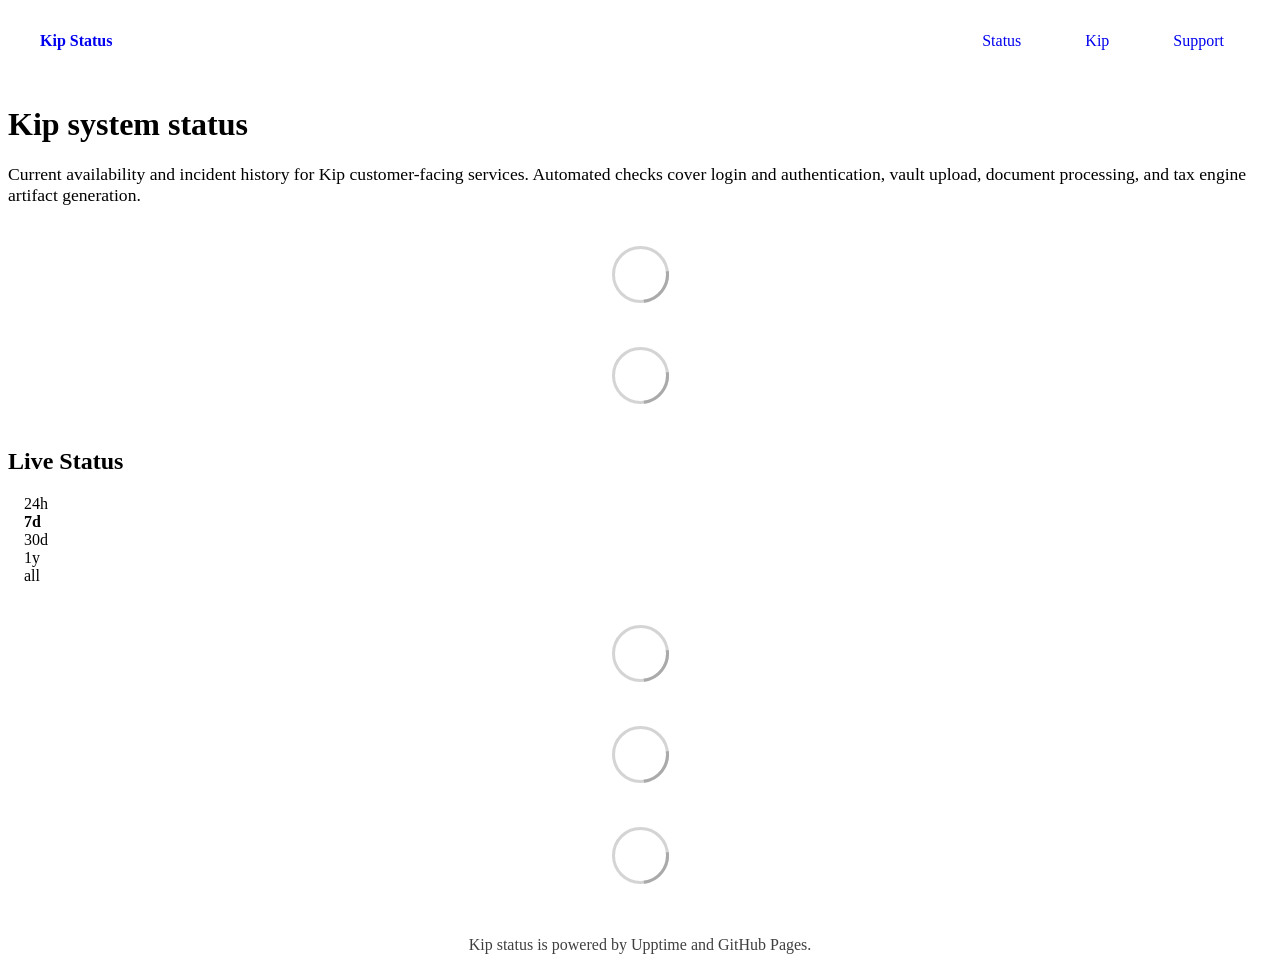
==== index.html @ 53532acd "deploy: 322f2129e751b48e7f4e16af13c0d272f71fa4bc" ====
<!DOCTYPE html> <html lang=en> <head> <meta charset=utf-8> <meta content="width=device-width,initial-scale=1" name=viewport> <meta content=#333333 name=theme-color> <base href=/ > <link href=manifest.json rel=manifest crossorigin=use-credentials> <script>__SAPPER__={baseUrl:"",preloaded:[void 0,{}]};if('serviceWorker' in navigator)navigator.serviceWorker.register('/service-worker.js');(function(){try{eval("async function x(){}");var main="/client/client.ce9092e4.js"}catch(e){main="/client/legacy/client.a27505cd.js"};var s=document.createElement("script");try{new Function("if(0)import('')")();s.src=main;s.type="module";s.crossOrigin="use-credentials";}catch(e){s.src="/client/shimport@2.0.5.js";s.setAttribute("data-main",main);}document.head.appendChild(s);}());</script> <link href=client/client-31a52aa5.css rel=stylesheet><link href=client/createOctokit-a85f76c7.css rel=stylesheet><link href=client/index-b0b6455a.css rel=stylesheet> <title>Kip Status</title><link href=https://status.kip-ai.com/themes/light.css rel=stylesheet><link href=https://status.kip-ai.com/global.css rel=stylesheet><link href=https://raw.githubusercontent.com/upptime/upptime/master/assets/upptime-icon.svg rel=icon type=image/svg><link href=/logo-192.png rel=icon type=image/png> <link href=/client/client.ce9092e4.js rel=modulepreload as=script crossorigin=use-credentials><link href=/client/client-31a52aa5.css rel=preload as=style><link href=/client/index.794ca5f7.js rel=modulepreload as=script crossorigin=use-credentials><link href=/client/createOctokit.aec1bbc6.js rel=modulepreload as=script crossorigin=use-credentials><link href=/client/inject_styles.803b7e80.js rel=modulepreload as=script crossorigin=use-credentials><link href=/client/createOctokit-a85f76c7.css rel=preload as=style><link href=/client/index-b0b6455a.css rel=preload as=style></head> <body> <div id=sapper> <nav class=svelte-a08hsz><div class="svelte-a08hsz container"><div><a class="svelte-a08hsz logo" href=https://status.kip-ai.com><img alt="" class=svelte-a08hsz src=https://app.kip-ai.com/favicon.svg> <div>Kip Status</div></a></div> <ul class=svelte-a08hsz><li><a class=svelte-a08hsz href=/ target=_self aria-current=page>Status</a> <li><a class=svelte-a08hsz href=https://app.kip-ai.com target=_self>Kip</a> <li><a class=svelte-a08hsz href=mailto:support@kip-ai.com target=_self>Support</a> </li> </ul></div> </nav> <main class=container> <header class=svelte-ngkazm><h1>Kip system status</h1> <p class="svelte-ngkazm lead">Current availability and incident history for Kip customer-facing services. Automated checks cover login and authentication, vault upload, document processing, and tax engine artifact generation.</header> <section class=svelte-8lnl4f><div class="svelte-68jxue loading"><svg class=svelte-68jxue height=38 stroke=#aaa width=38 xmlns=http://www.w3.org/2000/svg><g fill=none fill-rule=evenodd><g stroke-width=2 transform="translate(1 1)"><circle cx=18 cy=18 r=18 stroke-opacity=.5></circle><path d="M36 18c0-9.94-8.06-18-18-18"><animateTransform attributeName=transform dur=1s from="0 18 18" repeatCount=indefinite to="360 18 18" type=rotate></animateTransform></path></g></g></svg></div> </section> <section class=svelte-8lnl4f><div class="svelte-68jxue loading"><svg class=svelte-68jxue height=38 stroke=#aaa width=38 xmlns=http://www.w3.org/2000/svg><g fill=none fill-rule=evenodd><g stroke-width=2 transform="translate(1 1)"><circle cx=18 cy=18 r=18 stroke-opacity=.5></circle><path d="M36 18c0-9.94-8.06-18-18-18"><animateTransform attributeName=transform dur=1s from="0 18 18" repeatCount=indefinite to="360 18 18" type=rotate></animateTransform></path></g></g></svg></div> </section> <div class="svelte-fqsq6s f changed"><h2>Live Status</h2> <form class="svelte-fqsq6s f r"><div><input class=svelte-fqsq6s id=data_day name=d type=radio value=day><label class=svelte-fqsq6s for=data_day>24h</label></div> <div><input class=svelte-fqsq6s id=data_week name=d type=radio value=week checked><label class=svelte-fqsq6s for=data_week>7d</label></div> <div><input class=svelte-fqsq6s id=data_month name=d type=radio value=month><label class=svelte-fqsq6s for=data_month>30d</label></div> <div><input class=svelte-fqsq6s id=data_year name=d type=radio value=year><label class=svelte-fqsq6s for=data_year>1y</label></div> <div><input class=svelte-fqsq6s id=data_all name=d type=radio value=all><label class=svelte-fqsq6s for=data_all>all</label></div></form></div> <section class="svelte-fqsq6s live-status"><div class="svelte-68jxue loading"><svg class=svelte-68jxue height=38 stroke=#aaa width=38 xmlns=http://www.w3.org/2000/svg><g fill=none fill-rule=evenodd><g stroke-width=2 transform="translate(1 1)"><circle cx=18 cy=18 r=18 stroke-opacity=.5></circle><path d="M36 18c0-9.94-8.06-18-18-18"><animateTransform attributeName=transform dur=1s from="0 18 18" repeatCount=indefinite to="360 18 18" type=rotate></animateTransform></path></g></g></svg></div> </section> <section><div class="svelte-68jxue loading"><svg class=svelte-68jxue height=38 stroke=#aaa width=38 xmlns=http://www.w3.org/2000/svg><g fill=none fill-rule=evenodd><g stroke-width=2 transform="translate(1 1)"><circle cx=18 cy=18 r=18 stroke-opacity=.5></circle><path d="M36 18c0-9.94-8.06-18-18-18"><animateTransform attributeName=transform dur=1s from="0 18 18" repeatCount=indefinite to="360 18 18" type=rotate></animateTransform></path></g></g></svg></div> </section> <section><div class="svelte-68jxue loading"><svg class=svelte-68jxue height=38 stroke=#aaa width=38 xmlns=http://www.w3.org/2000/svg><g fill=none fill-rule=evenodd><g stroke-width=2 transform="translate(1 1)"><circle cx=18 cy=18 r=18 stroke-opacity=.5></circle><path d="M36 18c0-9.94-8.06-18-18-18"><animateTransform attributeName=transform dur=1s from="0 18 18" repeatCount=indefinite to="360 18 18" type=rotate></animateTransform></path></g></g></svg></div></section></main> <footer class=svelte-jbr799><p>Kip status is powered by Upptime and GitHub Pages.</p> </footer></div> <script> try {
        if (typeof window !== "undefined" && window.navigator && navigator.serviceWorker) {
          navigator.serviceWorker.getRegistrations().then(function (registrations) {
            for (let registration of registrations) {
              registration.unregister();
            }
          });
        }
        if (typeof window !== "undefined" && "caches" in window) {
          caches.keys().then(function (keyList) {
            return Promise.all(
              keyList.map(function (key) {
                return caches.delete(key);
              })
            );
          });
        }
      } catch (error) {} </script>
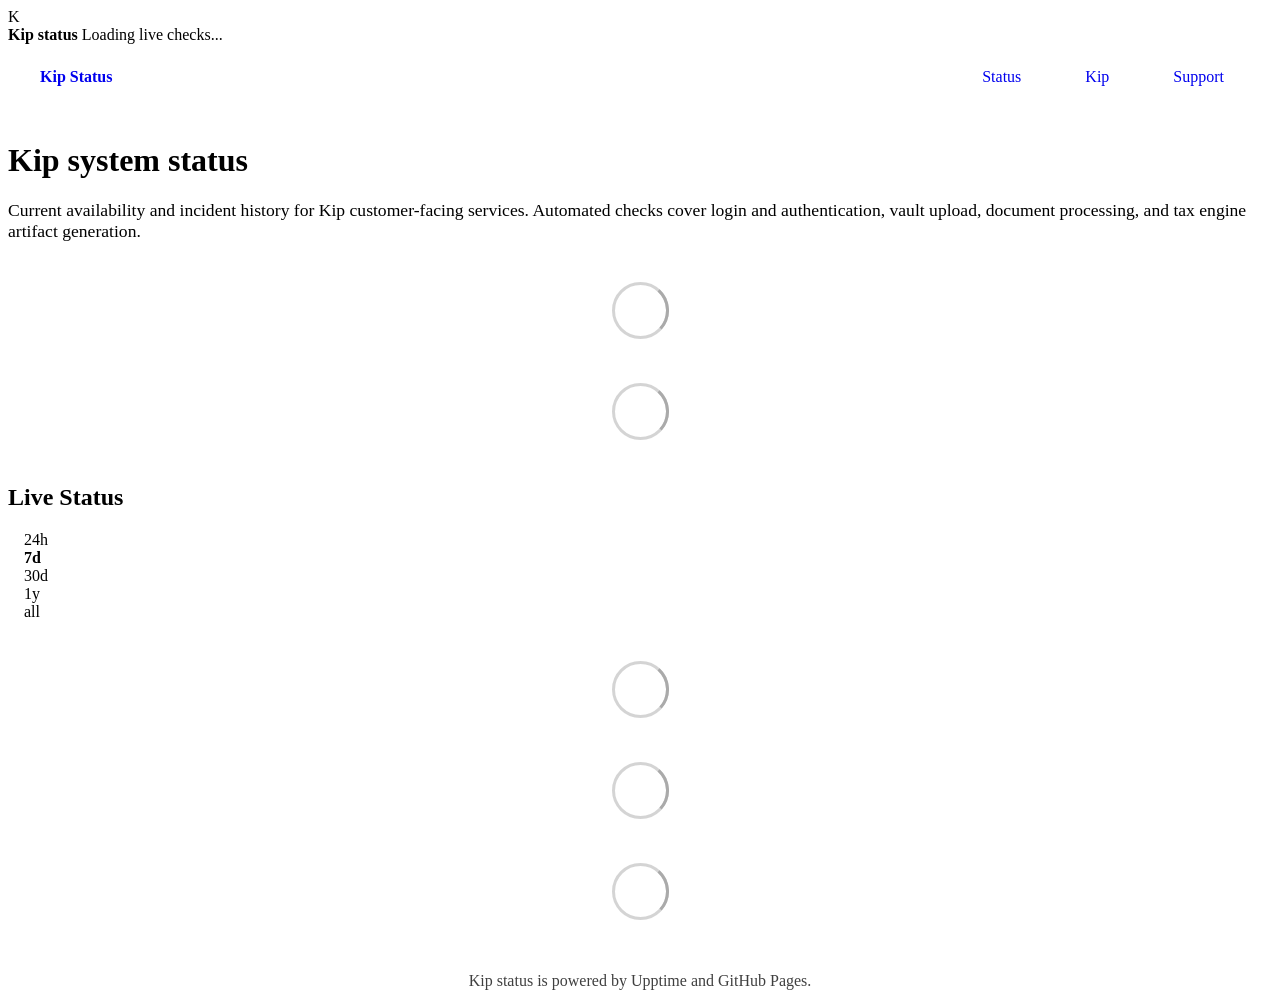
==== commit c9b20942: "deploy: e5162a07882f4c29d432fa92d232e9a8e856680c" ====
--- a/index.html
+++ b/index.html
@@ -1,4 +1,4 @@
-<!DOCTYPE html> <html lang=en> <head> <meta charset=utf-8> <meta content="width=device-width,initial-scale=1" name=viewport> <meta content=#333333 name=theme-color> <base href=/ > <link href=manifest.json rel=manifest crossorigin=use-credentials> <script>__SAPPER__={baseUrl:"",preloaded:[void 0,{}]};if('serviceWorker' in navigator)navigator.serviceWorker.register('/service-worker.js');(function(){try{eval("async function x(){}");var main="/client/client.ce9092e4.js"}catch(e){main="/client/legacy/client.a27505cd.js"};var s=document.createElement("script");try{new Function("if(0)import('')")();s.src=main;s.type="module";s.crossOrigin="use-credentials";}catch(e){s.src="/client/shimport@2.0.5.js";s.setAttribute("data-main",main);}document.head.appendChild(s);}());</script> <link href=client/client-31a52aa5.css rel=stylesheet><link href=client/createOctokit-a85f76c7.css rel=stylesheet><link href=client/index-b0b6455a.css rel=stylesheet> <title>Kip Status</title><link href=https://status.kip-ai.com/themes/light.css rel=stylesheet><link href=https://status.kip-ai.com/global.css rel=stylesheet><link href=https://raw.githubusercontent.com/upptime/upptime/master/assets/upptime-icon.svg rel=icon type=image/svg><link href=/logo-192.png rel=icon type=image/png> <link href=/client/client.ce9092e4.js rel=modulepreload as=script crossorigin=use-credentials><link href=/client/client-31a52aa5.css rel=preload as=style><link href=/client/index.794ca5f7.js rel=modulepreload as=script crossorigin=use-credentials><link href=/client/createOctokit.aec1bbc6.js rel=modulepreload as=script crossorigin=use-credentials><link href=/client/inject_styles.803b7e80.js rel=modulepreload as=script crossorigin=use-credentials><link href=/client/createOctokit-a85f76c7.css rel=preload as=style><link href=/client/index-b0b6455a.css rel=preload as=style></head> <body> <div id=sapper> <nav class=svelte-a08hsz><div class="svelte-a08hsz container"><div><a class="svelte-a08hsz logo" href=https://status.kip-ai.com><img alt="" class=svelte-a08hsz src=https://app.kip-ai.com/favicon.svg> <div>Kip Status</div></a></div> <ul class=svelte-a08hsz><li><a class=svelte-a08hsz href=/ target=_self aria-current=page>Status</a> <li><a class=svelte-a08hsz href=https://app.kip-ai.com target=_self>Kip</a> <li><a class=svelte-a08hsz href=mailto:support@kip-ai.com target=_self>Support</a> </li> </ul></div> </nav> <main class=container> <header class=svelte-ngkazm><h1>Kip system status</h1> <p class="svelte-ngkazm lead">Current availability and incident history for Kip customer-facing services. Automated checks cover login and authentication, vault upload, document processing, and tax engine artifact generation.</header> <section class=svelte-8lnl4f><div class="svelte-68jxue loading"><svg class=svelte-68jxue height=38 stroke=#aaa width=38 xmlns=http://www.w3.org/2000/svg><g fill=none fill-rule=evenodd><g stroke-width=2 transform="translate(1 1)"><circle cx=18 cy=18 r=18 stroke-opacity=.5></circle><path d="M36 18c0-9.94-8.06-18-18-18"><animateTransform attributeName=transform dur=1s from="0 18 18" repeatCount=indefinite to="360 18 18" type=rotate></animateTransform></path></g></g></svg></div> </section> <section class=svelte-8lnl4f><div class="svelte-68jxue loading"><svg class=svelte-68jxue height=38 stroke=#aaa width=38 xmlns=http://www.w3.org/2000/svg><g fill=none fill-rule=evenodd><g stroke-width=2 transform="translate(1 1)"><circle cx=18 cy=18 r=18 stroke-opacity=.5></circle><path d="M36 18c0-9.94-8.06-18-18-18"><animateTransform attributeName=transform dur=1s from="0 18 18" repeatCount=indefinite to="360 18 18" type=rotate></animateTransform></path></g></g></svg></div> </section> <div class="svelte-fqsq6s f changed"><h2>Live Status</h2> <form class="svelte-fqsq6s f r"><div><input class=svelte-fqsq6s id=data_day name=d type=radio value=day><label class=svelte-fqsq6s for=data_day>24h</label></div> <div><input class=svelte-fqsq6s id=data_week name=d type=radio value=week checked><label class=svelte-fqsq6s for=data_week>7d</label></div> <div><input class=svelte-fqsq6s id=data_month name=d type=radio value=month><label class=svelte-fqsq6s for=data_month>30d</label></div> <div><input class=svelte-fqsq6s id=data_year name=d type=radio value=year><label class=svelte-fqsq6s for=data_year>1y</label></div> <div><input class=svelte-fqsq6s id=data_all name=d type=radio value=all><label class=svelte-fqsq6s for=data_all>all</label></div></form></div> <section class="svelte-fqsq6s live-status"><div class="svelte-68jxue loading"><svg class=svelte-68jxue height=38 stroke=#aaa width=38 xmlns=http://www.w3.org/2000/svg><g fill=none fill-rule=evenodd><g stroke-width=2 transform="translate(1 1)"><circle cx=18 cy=18 r=18 stroke-opacity=.5></circle><path d="M36 18c0-9.94-8.06-18-18-18"><animateTransform attributeName=transform dur=1s from="0 18 18" repeatCount=indefinite to="360 18 18" type=rotate></animateTransform></path></g></g></svg></div> </section> <section><div class="svelte-68jxue loading"><svg class=svelte-68jxue height=38 stroke=#aaa width=38 xmlns=http://www.w3.org/2000/svg><g fill=none fill-rule=evenodd><g stroke-width=2 transform="translate(1 1)"><circle cx=18 cy=18 r=18 stroke-opacity=.5></circle><path d="M36 18c0-9.94-8.06-18-18-18"><animateTransform attributeName=transform dur=1s from="0 18 18" repeatCount=indefinite to="360 18 18" type=rotate></animateTransform></path></g></g></svg></div> </section> <section><div class="svelte-68jxue loading"><svg class=svelte-68jxue height=38 stroke=#aaa width=38 xmlns=http://www.w3.org/2000/svg><g fill=none fill-rule=evenodd><g stroke-width=2 transform="translate(1 1)"><circle cx=18 cy=18 r=18 stroke-opacity=.5></circle><path d="M36 18c0-9.94-8.06-18-18-18"><animateTransform attributeName=transform dur=1s from="0 18 18" repeatCount=indefinite to="360 18 18" type=rotate></animateTransform></path></g></g></svg></div></section></main> <footer class=svelte-jbr799><p>Kip status is powered by Upptime and GitHub Pages.</p> </footer></div> <script> try {
+<!DOCTYPE html> <html lang=en> <head> <meta charset=utf-8> <meta content="width=device-width,initial-scale=1" name=viewport> <meta content=#333333 name=theme-color> <base href=/ > <link href=manifest.json rel=manifest crossorigin=use-credentials> <script>__SAPPER__={baseUrl:"",preloaded:[void 0,{}]};if('serviceWorker' in navigator)navigator.serviceWorker.register('/service-worker.js');(function(){try{eval("async function x(){}");var main="/client/client.a6f9373b.js"}catch(e){main="/client/legacy/client.850bffbc.js"};var s=document.createElement("script");try{new Function("if(0)import('')")();s.src=main;s.type="module";s.crossOrigin="use-credentials";}catch(e){s.src="/client/shimport@2.0.5.js";s.setAttribute("data-main",main);}document.head.appendChild(s);}());</script> <link href=client/client-31a52aa5.css rel=stylesheet><link href=client/createOctokit-a85f76c7.css rel=stylesheet><link href=client/index-b0b6455a.css rel=stylesheet> <title>Kip Status</title><script>document.documentElement.classList.add("kip-status-enhanced");</script> <link href=https://status.kip-ai.com/themes/light.css rel=stylesheet><link href=https://status.kip-ai.com/global.css rel=stylesheet><link href=https://raw.githubusercontent.com/upptime/upptime/master/assets/upptime-icon.svg rel=icon type=image/svg><link href=/logo-192.png rel=icon type=image/png><link href=https://status.kip-ai.com/kip-status.css rel=stylesheet> <link href=/client/client.a6f9373b.js rel=modulepreload as=script crossorigin=use-credentials><link href=/client/client-31a52aa5.css rel=preload as=style><link href=/client/index.d4906315.js rel=modulepreload as=script crossorigin=use-credentials><link href=/client/createOctokit.115dcba5.js rel=modulepreload as=script crossorigin=use-credentials><link href=/client/inject_styles.803b7e80.js rel=modulepreload as=script crossorigin=use-credentials><link href=/client/createOctokit-a85f76c7.css rel=preload as=style><link href=/client/index-b0b6455a.css rel=preload as=style></head> <body> <div id=sapper> <div class=kip-status-app aria-live=polite id=kip-status-app> <div class=ks-loading> <div class=ks-mark aria-hidden=true>K</div> <div> <strong>Kip status</strong> <span>Loading live checks...</span> </div> </div> </div> <nav class=svelte-a08hsz><div class="svelte-a08hsz container"><div><a class="svelte-a08hsz logo" href=https://status.kip-ai.com><img alt="" class=svelte-a08hsz src=https://app.kip-ai.com/favicon.svg> <div>Kip Status</div></a></div> <ul class=svelte-a08hsz><li><a class=svelte-a08hsz href=/ target=_self aria-current=page>Status</a> <li><a class=svelte-a08hsz href=https://app.kip-ai.com target=_self>Kip</a> <li><a class=svelte-a08hsz href=mailto:support@kip-ai.com target=_self>Support</a> </li> </ul></div> </nav> <main class=container> <header class=svelte-ngkazm><h1>Kip system status</h1> <p class="svelte-ngkazm lead">Current availability and incident history for Kip customer-facing services. Automated checks cover login and authentication, vault upload, document processing, and tax engine artifact generation.</header> <section class=svelte-8lnl4f><div class="svelte-68jxue loading"><svg class=svelte-68jxue height=38 stroke=#aaa width=38 xmlns=http://www.w3.org/2000/svg><g fill=none fill-rule=evenodd><g stroke-width=2 transform="translate(1 1)"><circle cx=18 cy=18 r=18 stroke-opacity=.5></circle><path d="M36 18c0-9.94-8.06-18-18-18"><animateTransform attributeName=transform dur=1s from="0 18 18" repeatCount=indefinite to="360 18 18" type=rotate></animateTransform></path></g></g></svg></div> </section> <section class=svelte-8lnl4f><div class="svelte-68jxue loading"><svg class=svelte-68jxue height=38 stroke=#aaa width=38 xmlns=http://www.w3.org/2000/svg><g fill=none fill-rule=evenodd><g stroke-width=2 transform="translate(1 1)"><circle cx=18 cy=18 r=18 stroke-opacity=.5></circle><path d="M36 18c0-9.94-8.06-18-18-18"><animateTransform attributeName=transform dur=1s from="0 18 18" repeatCount=indefinite to="360 18 18" type=rotate></animateTransform></path></g></g></svg></div> </section> <div class="svelte-fqsq6s f changed"><h2>Live Status</h2> <form class="svelte-fqsq6s f r"><div><input class=svelte-fqsq6s id=data_day name=d type=radio value=day><label class=svelte-fqsq6s for=data_day>24h</label></div> <div><input class=svelte-fqsq6s id=data_week name=d type=radio value=week checked><label class=svelte-fqsq6s for=data_week>7d</label></div> <div><input class=svelte-fqsq6s id=data_month name=d type=radio value=month><label class=svelte-fqsq6s for=data_month>30d</label></div> <div><input class=svelte-fqsq6s id=data_year name=d type=radio value=year><label class=svelte-fqsq6s for=data_year>1y</label></div> <div><input class=svelte-fqsq6s id=data_all name=d type=radio value=all><label class=svelte-fqsq6s for=data_all>all</label></div></form></div> <section class="svelte-fqsq6s live-status"><div class="svelte-68jxue loading"><svg class=svelte-68jxue height=38 stroke=#aaa width=38 xmlns=http://www.w3.org/2000/svg><g fill=none fill-rule=evenodd><g stroke-width=2 transform="translate(1 1)"><circle cx=18 cy=18 r=18 stroke-opacity=.5></circle><path d="M36 18c0-9.94-8.06-18-18-18"><animateTransform attributeName=transform dur=1s from="0 18 18" repeatCount=indefinite to="360 18 18" type=rotate></animateTransform></path></g></g></svg></div> </section> <section><div class="svelte-68jxue loading"><svg class=svelte-68jxue height=38 stroke=#aaa width=38 xmlns=http://www.w3.org/2000/svg><g fill=none fill-rule=evenodd><g stroke-width=2 transform="translate(1 1)"><circle cx=18 cy=18 r=18 stroke-opacity=.5></circle><path d="M36 18c0-9.94-8.06-18-18-18"><animateTransform attributeName=transform dur=1s from="0 18 18" repeatCount=indefinite to="360 18 18" type=rotate></animateTransform></path></g></g></svg></div> </section> <section><div class="svelte-68jxue loading"><svg class=svelte-68jxue height=38 stroke=#aaa width=38 xmlns=http://www.w3.org/2000/svg><g fill=none fill-rule=evenodd><g stroke-width=2 transform="translate(1 1)"><circle cx=18 cy=18 r=18 stroke-opacity=.5></circle><path d="M36 18c0-9.94-8.06-18-18-18"><animateTransform attributeName=transform dur=1s from="0 18 18" repeatCount=indefinite to="360 18 18" type=rotate></animateTransform></path></g></g></svg></div></section></main> <footer class=svelte-jbr799><p>Kip status is powered by Upptime and GitHub Pages.</p> </footer></div> <script> try {
         if (typeof window !== "undefined" && window.navigator && navigator.serviceWorker) {
           navigator.serviceWorker.getRegistrations().then(function (registrations) {
             for (let registration of registrations) {
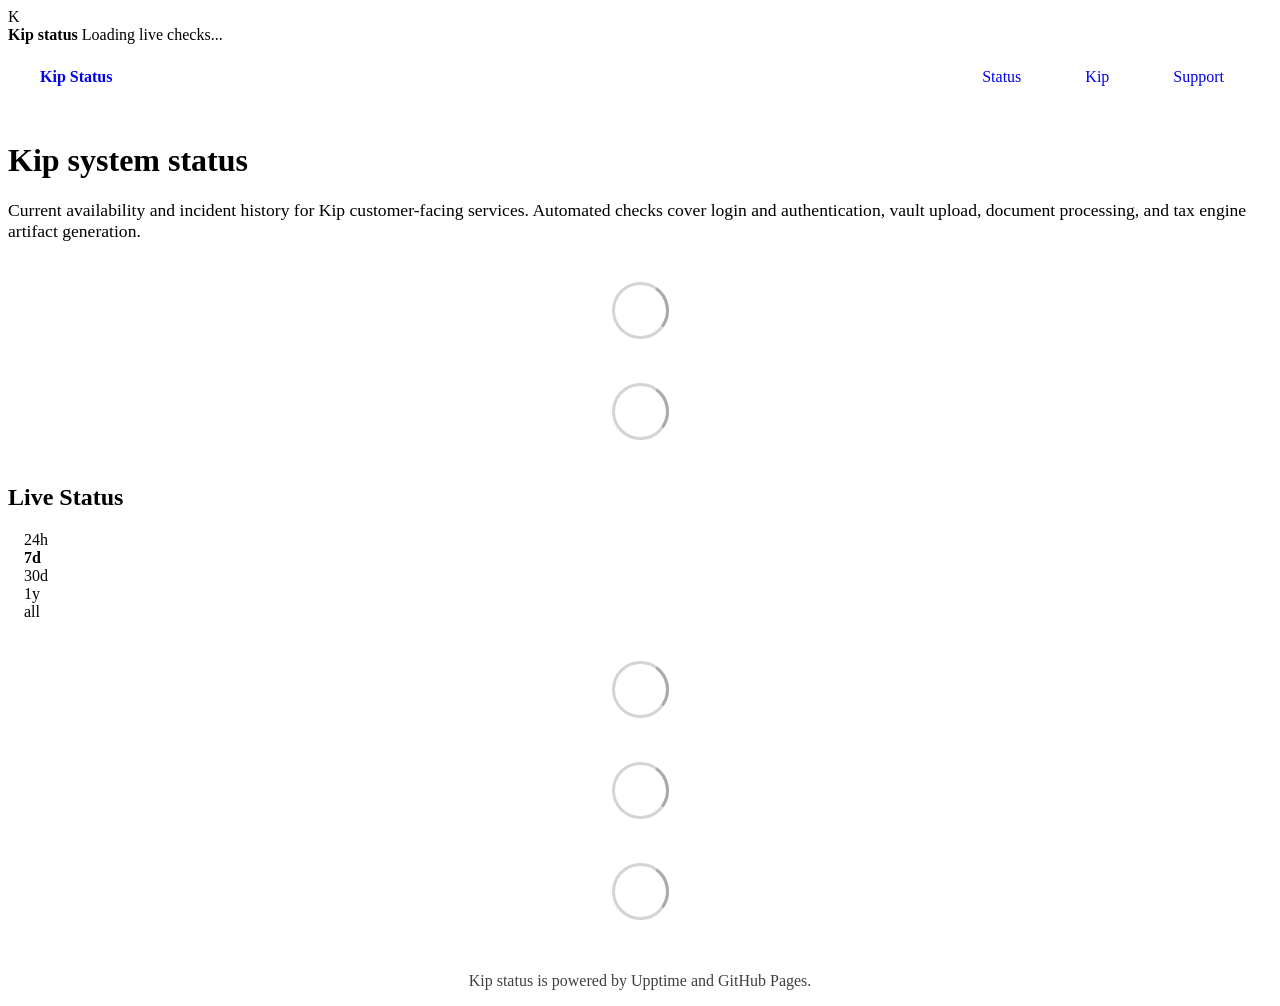
==== commit 160d2e5d: "deploy: 8b9f678c247ab061bea8ae166a7422ff610aa659" ====
--- a/index.html
+++ b/index.html
@@ -1,4 +1,4 @@
-<!DOCTYPE html> <html lang=en> <head> <meta charset=utf-8> <meta content="width=device-width,initial-scale=1" name=viewport> <meta content=#333333 name=theme-color> <base href=/ > <link href=manifest.json rel=manifest crossorigin=use-credentials> <script>__SAPPER__={baseUrl:"",preloaded:[void 0,{}]};if('serviceWorker' in navigator)navigator.serviceWorker.register('/service-worker.js');(function(){try{eval("async function x(){}");var main="/client/client.a6f9373b.js"}catch(e){main="/client/legacy/client.850bffbc.js"};var s=document.createElement("script");try{new Function("if(0)import('')")();s.src=main;s.type="module";s.crossOrigin="use-credentials";}catch(e){s.src="/client/shimport@2.0.5.js";s.setAttribute("data-main",main);}document.head.appendChild(s);}());</script> <link href=client/client-31a52aa5.css rel=stylesheet><link href=client/createOctokit-a85f76c7.css rel=stylesheet><link href=client/index-b0b6455a.css rel=stylesheet> <title>Kip Status</title><script>document.documentElement.classList.add("kip-status-enhanced");</script> <link href=https://status.kip-ai.com/themes/light.css rel=stylesheet><link href=https://status.kip-ai.com/global.css rel=stylesheet><link href=https://raw.githubusercontent.com/upptime/upptime/master/assets/upptime-icon.svg rel=icon type=image/svg><link href=/logo-192.png rel=icon type=image/png><link href=https://status.kip-ai.com/kip-status.css rel=stylesheet> <link href=/client/client.a6f9373b.js rel=modulepreload as=script crossorigin=use-credentials><link href=/client/client-31a52aa5.css rel=preload as=style><link href=/client/index.d4906315.js rel=modulepreload as=script crossorigin=use-credentials><link href=/client/createOctokit.115dcba5.js rel=modulepreload as=script crossorigin=use-credentials><link href=/client/inject_styles.803b7e80.js rel=modulepreload as=script crossorigin=use-credentials><link href=/client/createOctokit-a85f76c7.css rel=preload as=style><link href=/client/index-b0b6455a.css rel=preload as=style></head> <body> <div id=sapper> <div class=kip-status-app aria-live=polite id=kip-status-app> <div class=ks-loading> <div class=ks-mark aria-hidden=true>K</div> <div> <strong>Kip status</strong> <span>Loading live checks...</span> </div> </div> </div> <nav class=svelte-a08hsz><div class="svelte-a08hsz container"><div><a class="svelte-a08hsz logo" href=https://status.kip-ai.com><img alt="" class=svelte-a08hsz src=https://app.kip-ai.com/favicon.svg> <div>Kip Status</div></a></div> <ul class=svelte-a08hsz><li><a class=svelte-a08hsz href=/ target=_self aria-current=page>Status</a> <li><a class=svelte-a08hsz href=https://app.kip-ai.com target=_self>Kip</a> <li><a class=svelte-a08hsz href=mailto:support@kip-ai.com target=_self>Support</a> </li> </ul></div> </nav> <main class=container> <header class=svelte-ngkazm><h1>Kip system status</h1> <p class="svelte-ngkazm lead">Current availability and incident history for Kip customer-facing services. Automated checks cover login and authentication, vault upload, document processing, and tax engine artifact generation.</header> <section class=svelte-8lnl4f><div class="svelte-68jxue loading"><svg class=svelte-68jxue height=38 stroke=#aaa width=38 xmlns=http://www.w3.org/2000/svg><g fill=none fill-rule=evenodd><g stroke-width=2 transform="translate(1 1)"><circle cx=18 cy=18 r=18 stroke-opacity=.5></circle><path d="M36 18c0-9.94-8.06-18-18-18"><animateTransform attributeName=transform dur=1s from="0 18 18" repeatCount=indefinite to="360 18 18" type=rotate></animateTransform></path></g></g></svg></div> </section> <section class=svelte-8lnl4f><div class="svelte-68jxue loading"><svg class=svelte-68jxue height=38 stroke=#aaa width=38 xmlns=http://www.w3.org/2000/svg><g fill=none fill-rule=evenodd><g stroke-width=2 transform="translate(1 1)"><circle cx=18 cy=18 r=18 stroke-opacity=.5></circle><path d="M36 18c0-9.94-8.06-18-18-18"><animateTransform attributeName=transform dur=1s from="0 18 18" repeatCount=indefinite to="360 18 18" type=rotate></animateTransform></path></g></g></svg></div> </section> <div class="svelte-fqsq6s f changed"><h2>Live Status</h2> <form class="svelte-fqsq6s f r"><div><input class=svelte-fqsq6s id=data_day name=d type=radio value=day><label class=svelte-fqsq6s for=data_day>24h</label></div> <div><input class=svelte-fqsq6s id=data_week name=d type=radio value=week checked><label class=svelte-fqsq6s for=data_week>7d</label></div> <div><input class=svelte-fqsq6s id=data_month name=d type=radio value=month><label class=svelte-fqsq6s for=data_month>30d</label></div> <div><input class=svelte-fqsq6s id=data_year name=d type=radio value=year><label class=svelte-fqsq6s for=data_year>1y</label></div> <div><input class=svelte-fqsq6s id=data_all name=d type=radio value=all><label class=svelte-fqsq6s for=data_all>all</label></div></form></div> <section class="svelte-fqsq6s live-status"><div class="svelte-68jxue loading"><svg class=svelte-68jxue height=38 stroke=#aaa width=38 xmlns=http://www.w3.org/2000/svg><g fill=none fill-rule=evenodd><g stroke-width=2 transform="translate(1 1)"><circle cx=18 cy=18 r=18 stroke-opacity=.5></circle><path d="M36 18c0-9.94-8.06-18-18-18"><animateTransform attributeName=transform dur=1s from="0 18 18" repeatCount=indefinite to="360 18 18" type=rotate></animateTransform></path></g></g></svg></div> </section> <section><div class="svelte-68jxue loading"><svg class=svelte-68jxue height=38 stroke=#aaa width=38 xmlns=http://www.w3.org/2000/svg><g fill=none fill-rule=evenodd><g stroke-width=2 transform="translate(1 1)"><circle cx=18 cy=18 r=18 stroke-opacity=.5></circle><path d="M36 18c0-9.94-8.06-18-18-18"><animateTransform attributeName=transform dur=1s from="0 18 18" repeatCount=indefinite to="360 18 18" type=rotate></animateTransform></path></g></g></svg></div> </section> <section><div class="svelte-68jxue loading"><svg class=svelte-68jxue height=38 stroke=#aaa width=38 xmlns=http://www.w3.org/2000/svg><g fill=none fill-rule=evenodd><g stroke-width=2 transform="translate(1 1)"><circle cx=18 cy=18 r=18 stroke-opacity=.5></circle><path d="M36 18c0-9.94-8.06-18-18-18"><animateTransform attributeName=transform dur=1s from="0 18 18" repeatCount=indefinite to="360 18 18" type=rotate></animateTransform></path></g></g></svg></div></section></main> <footer class=svelte-jbr799><p>Kip status is powered by Upptime and GitHub Pages.</p> </footer></div> <script> try {
+<!DOCTYPE html> <html lang=en> <head> <meta charset=utf-8> <meta content="width=device-width,initial-scale=1" name=viewport> <meta content=#333333 name=theme-color> <base href=/ > <link href=manifest.json rel=manifest crossorigin=use-credentials> <script>__SAPPER__={baseUrl:"",preloaded:[void 0,{}]};if('serviceWorker' in navigator)navigator.serviceWorker.register('/service-worker.js');(function(){try{eval("async function x(){}");var main="/client/client.a1e5c2ea.js"}catch(e){main="/client/legacy/client.7adc8217.js"};var s=document.createElement("script");try{new Function("if(0)import('')")();s.src=main;s.type="module";s.crossOrigin="use-credentials";}catch(e){s.src="/client/shimport@2.0.5.js";s.setAttribute("data-main",main);}document.head.appendChild(s);}());</script> <link href=client/client-31a52aa5.css rel=stylesheet><link href=client/createOctokit-a85f76c7.css rel=stylesheet><link href=client/index-b0b6455a.css rel=stylesheet> <title>Kip Status</title><script>document.documentElement.classList.add("kip-status-enhanced");</script> <link href=https://status.kip-ai.com/themes/light.css rel=stylesheet><link href=https://status.kip-ai.com/global.css rel=stylesheet><link href=https://raw.githubusercontent.com/upptime/upptime/master/assets/upptime-icon.svg rel=icon type=image/svg><link href=/logo-192.png rel=icon type=image/png><link href=https://status.kip-ai.com/kip-status.css rel=stylesheet> <link href=/client/client.a1e5c2ea.js rel=modulepreload as=script crossorigin=use-credentials><link href=/client/client-31a52aa5.css rel=preload as=style><link href=/client/index.382a3a84.js rel=modulepreload as=script crossorigin=use-credentials><link href=/client/createOctokit.40a0e539.js rel=modulepreload as=script crossorigin=use-credentials><link href=/client/inject_styles.803b7e80.js rel=modulepreload as=script crossorigin=use-credentials><link href=/client/createOctokit-a85f76c7.css rel=preload as=style><link href=/client/index-b0b6455a.css rel=preload as=style></head> <body> <div id=sapper> <div class=kip-status-app aria-live=polite id=kip-status-app> <div class=ks-loading> <div class=ks-mark aria-hidden=true>K</div> <div> <strong>Kip status</strong> <span>Loading live checks...</span> </div> </div> </div> <script src=https://status.kip-ai.com/kip-status.js></script> <nav class=svelte-a08hsz><div class="svelte-a08hsz container"><div><a class="svelte-a08hsz logo" href=https://status.kip-ai.com><img alt="" class=svelte-a08hsz src=https://app.kip-ai.com/favicon.svg> <div>Kip Status</div></a></div> <ul class=svelte-a08hsz><li><a class=svelte-a08hsz href=/ target=_self aria-current=page>Status</a> <li><a class=svelte-a08hsz href=https://app.kip-ai.com target=_self>Kip</a> <li><a class=svelte-a08hsz href=mailto:support@kip-ai.com target=_self>Support</a> </li> </ul></div> </nav> <main class=container> <header class=svelte-ngkazm><h1>Kip system status</h1> <p class="svelte-ngkazm lead">Current availability and incident history for Kip customer-facing services. Automated checks cover login and authentication, vault upload, document processing, and tax engine artifact generation.</header> <section class=svelte-8lnl4f><div class="svelte-68jxue loading"><svg class=svelte-68jxue height=38 stroke=#aaa width=38 xmlns=http://www.w3.org/2000/svg><g fill=none fill-rule=evenodd><g stroke-width=2 transform="translate(1 1)"><circle cx=18 cy=18 r=18 stroke-opacity=.5></circle><path d="M36 18c0-9.94-8.06-18-18-18"><animateTransform attributeName=transform dur=1s from="0 18 18" repeatCount=indefinite to="360 18 18" type=rotate></animateTransform></path></g></g></svg></div> </section> <section class=svelte-8lnl4f><div class="svelte-68jxue loading"><svg class=svelte-68jxue height=38 stroke=#aaa width=38 xmlns=http://www.w3.org/2000/svg><g fill=none fill-rule=evenodd><g stroke-width=2 transform="translate(1 1)"><circle cx=18 cy=18 r=18 stroke-opacity=.5></circle><path d="M36 18c0-9.94-8.06-18-18-18"><animateTransform attributeName=transform dur=1s from="0 18 18" repeatCount=indefinite to="360 18 18" type=rotate></animateTransform></path></g></g></svg></div> </section> <div class="svelte-fqsq6s f changed"><h2>Live Status</h2> <form class="svelte-fqsq6s f r"><div><input class=svelte-fqsq6s id=data_day name=d type=radio value=day><label class=svelte-fqsq6s for=data_day>24h</label></div> <div><input class=svelte-fqsq6s id=data_week name=d type=radio value=week checked><label class=svelte-fqsq6s for=data_week>7d</label></div> <div><input class=svelte-fqsq6s id=data_month name=d type=radio value=month><label class=svelte-fqsq6s for=data_month>30d</label></div> <div><input class=svelte-fqsq6s id=data_year name=d type=radio value=year><label class=svelte-fqsq6s for=data_year>1y</label></div> <div><input class=svelte-fqsq6s id=data_all name=d type=radio value=all><label class=svelte-fqsq6s for=data_all>all</label></div></form></div> <section class="svelte-fqsq6s live-status"><div class="svelte-68jxue loading"><svg class=svelte-68jxue height=38 stroke=#aaa width=38 xmlns=http://www.w3.org/2000/svg><g fill=none fill-rule=evenodd><g stroke-width=2 transform="translate(1 1)"><circle cx=18 cy=18 r=18 stroke-opacity=.5></circle><path d="M36 18c0-9.94-8.06-18-18-18"><animateTransform attributeName=transform dur=1s from="0 18 18" repeatCount=indefinite to="360 18 18" type=rotate></animateTransform></path></g></g></svg></div> </section> <section><div class="svelte-68jxue loading"><svg class=svelte-68jxue height=38 stroke=#aaa width=38 xmlns=http://www.w3.org/2000/svg><g fill=none fill-rule=evenodd><g stroke-width=2 transform="translate(1 1)"><circle cx=18 cy=18 r=18 stroke-opacity=.5></circle><path d="M36 18c0-9.94-8.06-18-18-18"><animateTransform attributeName=transform dur=1s from="0 18 18" repeatCount=indefinite to="360 18 18" type=rotate></animateTransform></path></g></g></svg></div> </section> <section><div class="svelte-68jxue loading"><svg class=svelte-68jxue height=38 stroke=#aaa width=38 xmlns=http://www.w3.org/2000/svg><g fill=none fill-rule=evenodd><g stroke-width=2 transform="translate(1 1)"><circle cx=18 cy=18 r=18 stroke-opacity=.5></circle><path d="M36 18c0-9.94-8.06-18-18-18"><animateTransform attributeName=transform dur=1s from="0 18 18" repeatCount=indefinite to="360 18 18" type=rotate></animateTransform></path></g></g></svg></div></section></main> <footer class=svelte-jbr799><p>Kip status is powered by Upptime and GitHub Pages.</p> </footer></div> <script> try {
         if (typeof window !== "undefined" && window.navigator && navigator.serviceWorker) {
           navigator.serviceWorker.getRegistrations().then(function (registrations) {
             for (let registration of registrations) {
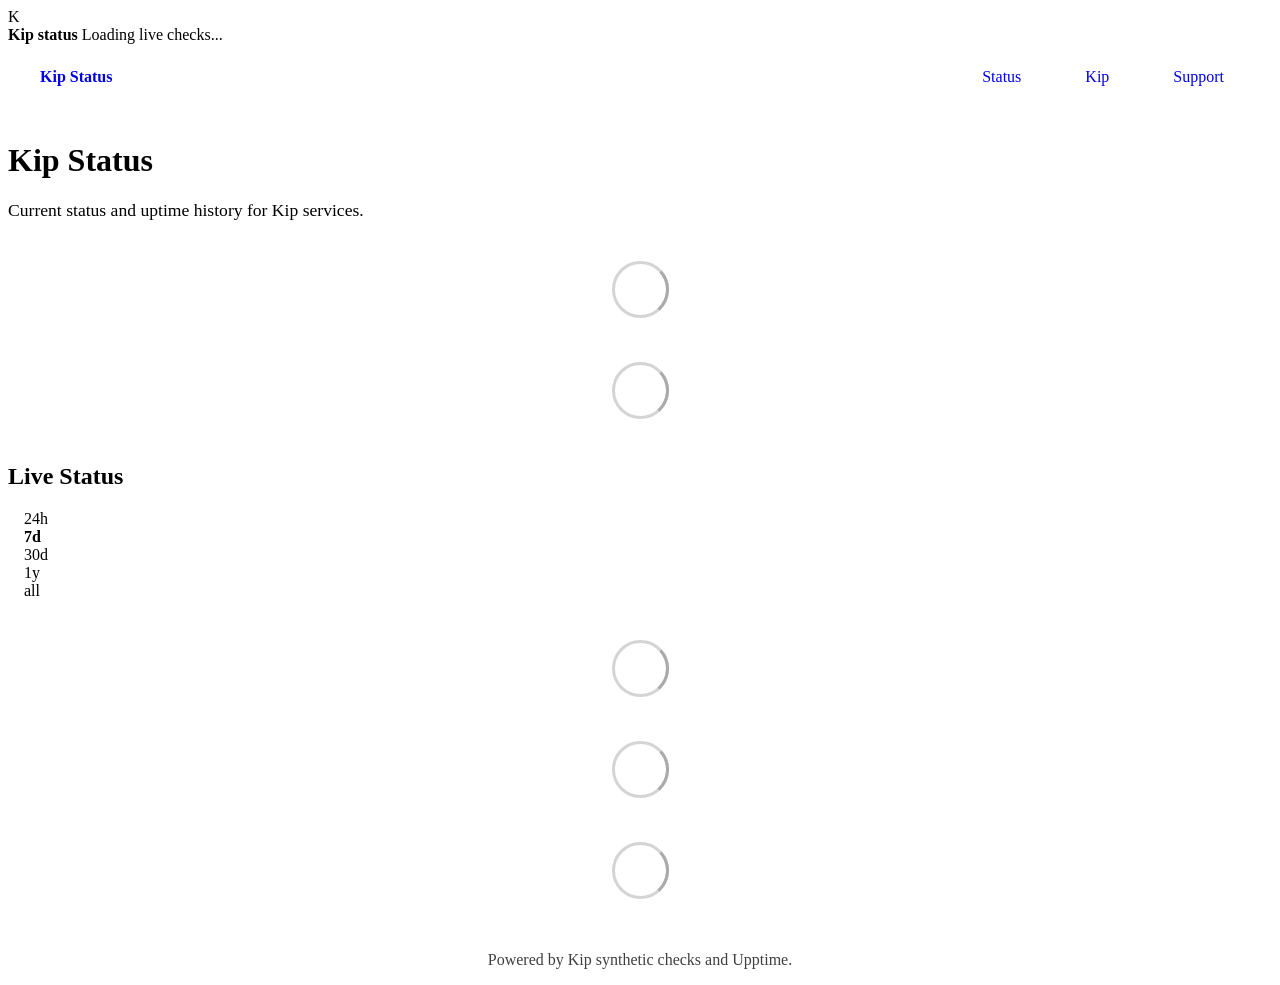
==== commit 3bd02e19: "deploy: 69d9809ad6fffaadad5e2495e7ace24d6565e67f" ====
--- a/index.html
+++ b/index.html
@@ -1,4 +1,4 @@
-<!DOCTYPE html> <html lang=en> <head> <meta charset=utf-8> <meta content="width=device-width,initial-scale=1" name=viewport> <meta content=#333333 name=theme-color> <base href=/ > <link href=manifest.json rel=manifest crossorigin=use-credentials> <script>__SAPPER__={baseUrl:"",preloaded:[void 0,{}]};if('serviceWorker' in navigator)navigator.serviceWorker.register('/service-worker.js');(function(){try{eval("async function x(){}");var main="/client/client.a1e5c2ea.js"}catch(e){main="/client/legacy/client.7adc8217.js"};var s=document.createElement("script");try{new Function("if(0)import('')")();s.src=main;s.type="module";s.crossOrigin="use-credentials";}catch(e){s.src="/client/shimport@2.0.5.js";s.setAttribute("data-main",main);}document.head.appendChild(s);}());</script> <link href=client/client-31a52aa5.css rel=stylesheet><link href=client/createOctokit-a85f76c7.css rel=stylesheet><link href=client/index-b0b6455a.css rel=stylesheet> <title>Kip Status</title><script>document.documentElement.classList.add("kip-status-enhanced");</script> <link href=https://status.kip-ai.com/themes/light.css rel=stylesheet><link href=https://status.kip-ai.com/global.css rel=stylesheet><link href=https://raw.githubusercontent.com/upptime/upptime/master/assets/upptime-icon.svg rel=icon type=image/svg><link href=/logo-192.png rel=icon type=image/png><link href=https://status.kip-ai.com/kip-status.css rel=stylesheet> <link href=/client/client.a1e5c2ea.js rel=modulepreload as=script crossorigin=use-credentials><link href=/client/client-31a52aa5.css rel=preload as=style><link href=/client/index.382a3a84.js rel=modulepreload as=script crossorigin=use-credentials><link href=/client/createOctokit.40a0e539.js rel=modulepreload as=script crossorigin=use-credentials><link href=/client/inject_styles.803b7e80.js rel=modulepreload as=script crossorigin=use-credentials><link href=/client/createOctokit-a85f76c7.css rel=preload as=style><link href=/client/index-b0b6455a.css rel=preload as=style></head> <body> <div id=sapper> <div class=kip-status-app aria-live=polite id=kip-status-app> <div class=ks-loading> <div class=ks-mark aria-hidden=true>K</div> <div> <strong>Kip status</strong> <span>Loading live checks...</span> </div> </div> </div> <script src=https://status.kip-ai.com/kip-status.js></script> <nav class=svelte-a08hsz><div class="svelte-a08hsz container"><div><a class="svelte-a08hsz logo" href=https://status.kip-ai.com><img alt="" class=svelte-a08hsz src=https://app.kip-ai.com/favicon.svg> <div>Kip Status</div></a></div> <ul class=svelte-a08hsz><li><a class=svelte-a08hsz href=/ target=_self aria-current=page>Status</a> <li><a class=svelte-a08hsz href=https://app.kip-ai.com target=_self>Kip</a> <li><a class=svelte-a08hsz href=mailto:support@kip-ai.com target=_self>Support</a> </li> </ul></div> </nav> <main class=container> <header class=svelte-ngkazm><h1>Kip system status</h1> <p class="svelte-ngkazm lead">Current availability and incident history for Kip customer-facing services. Automated checks cover login and authentication, vault upload, document processing, and tax engine artifact generation.</header> <section class=svelte-8lnl4f><div class="svelte-68jxue loading"><svg class=svelte-68jxue height=38 stroke=#aaa width=38 xmlns=http://www.w3.org/2000/svg><g fill=none fill-rule=evenodd><g stroke-width=2 transform="translate(1 1)"><circle cx=18 cy=18 r=18 stroke-opacity=.5></circle><path d="M36 18c0-9.94-8.06-18-18-18"><animateTransform attributeName=transform dur=1s from="0 18 18" repeatCount=indefinite to="360 18 18" type=rotate></animateTransform></path></g></g></svg></div> </section> <section class=svelte-8lnl4f><div class="svelte-68jxue loading"><svg class=svelte-68jxue height=38 stroke=#aaa width=38 xmlns=http://www.w3.org/2000/svg><g fill=none fill-rule=evenodd><g stroke-width=2 transform="translate(1 1)"><circle cx=18 cy=18 r=18 stroke-opacity=.5></circle><path d="M36 18c0-9.94-8.06-18-18-18"><animateTransform attributeName=transform dur=1s from="0 18 18" repeatCount=indefinite to="360 18 18" type=rotate></animateTransform></path></g></g></svg></div> </section> <div class="svelte-fqsq6s f changed"><h2>Live Status</h2> <form class="svelte-fqsq6s f r"><div><input class=svelte-fqsq6s id=data_day name=d type=radio value=day><label class=svelte-fqsq6s for=data_day>24h</label></div> <div><input class=svelte-fqsq6s id=data_week name=d type=radio value=week checked><label class=svelte-fqsq6s for=data_week>7d</label></div> <div><input class=svelte-fqsq6s id=data_month name=d type=radio value=month><label class=svelte-fqsq6s for=data_month>30d</label></div> <div><input class=svelte-fqsq6s id=data_year name=d type=radio value=year><label class=svelte-fqsq6s for=data_year>1y</label></div> <div><input class=svelte-fqsq6s id=data_all name=d type=radio value=all><label class=svelte-fqsq6s for=data_all>all</label></div></form></div> <section class="svelte-fqsq6s live-status"><div class="svelte-68jxue loading"><svg class=svelte-68jxue height=38 stroke=#aaa width=38 xmlns=http://www.w3.org/2000/svg><g fill=none fill-rule=evenodd><g stroke-width=2 transform="translate(1 1)"><circle cx=18 cy=18 r=18 stroke-opacity=.5></circle><path d="M36 18c0-9.94-8.06-18-18-18"><animateTransform attributeName=transform dur=1s from="0 18 18" repeatCount=indefinite to="360 18 18" type=rotate></animateTransform></path></g></g></svg></div> </section> <section><div class="svelte-68jxue loading"><svg class=svelte-68jxue height=38 stroke=#aaa width=38 xmlns=http://www.w3.org/2000/svg><g fill=none fill-rule=evenodd><g stroke-width=2 transform="translate(1 1)"><circle cx=18 cy=18 r=18 stroke-opacity=.5></circle><path d="M36 18c0-9.94-8.06-18-18-18"><animateTransform attributeName=transform dur=1s from="0 18 18" repeatCount=indefinite to="360 18 18" type=rotate></animateTransform></path></g></g></svg></div> </section> <section><div class="svelte-68jxue loading"><svg class=svelte-68jxue height=38 stroke=#aaa width=38 xmlns=http://www.w3.org/2000/svg><g fill=none fill-rule=evenodd><g stroke-width=2 transform="translate(1 1)"><circle cx=18 cy=18 r=18 stroke-opacity=.5></circle><path d="M36 18c0-9.94-8.06-18-18-18"><animateTransform attributeName=transform dur=1s from="0 18 18" repeatCount=indefinite to="360 18 18" type=rotate></animateTransform></path></g></g></svg></div></section></main> <footer class=svelte-jbr799><p>Kip status is powered by Upptime and GitHub Pages.</p> </footer></div> <script> try {
+<!DOCTYPE html> <html lang=en> <head> <meta charset=utf-8> <meta content="width=device-width,initial-scale=1" name=viewport> <meta content=#333333 name=theme-color> <base href=/ > <link href=manifest.json rel=manifest crossorigin=use-credentials> <script>__SAPPER__={baseUrl:"",preloaded:[void 0,{}]};if('serviceWorker' in navigator)navigator.serviceWorker.register('/service-worker.js');(function(){try{eval("async function x(){}");var main="/client/client.0f50aecf.js"}catch(e){main="/client/legacy/client.ad168a30.js"};var s=document.createElement("script");try{new Function("if(0)import('')")();s.src=main;s.type="module";s.crossOrigin="use-credentials";}catch(e){s.src="/client/shimport@2.0.5.js";s.setAttribute("data-main",main);}document.head.appendChild(s);}());</script> <link href=client/client-31a52aa5.css rel=stylesheet><link href=client/createOctokit-a85f76c7.css rel=stylesheet><link href=client/index-b0b6455a.css rel=stylesheet> <title>Kip Status</title><script>document.documentElement.classList.add("kip-status-enhanced");</script> <link href=https://status.kip-ai.com/themes/light.css rel=stylesheet><link href=https://status.kip-ai.com/global.css rel=stylesheet><link href=https://raw.githubusercontent.com/upptime/upptime/master/assets/upptime-icon.svg rel=icon type=image/svg><link href=/logo-192.png rel=icon type=image/png><link href=https://status.kip-ai.com/kip-status.css rel=stylesheet> <link href=/client/client.0f50aecf.js rel=modulepreload as=script crossorigin=use-credentials><link href=/client/client-31a52aa5.css rel=preload as=style><link href=/client/index.3ff045f9.js rel=modulepreload as=script crossorigin=use-credentials><link href=/client/createOctokit.f210b609.js rel=modulepreload as=script crossorigin=use-credentials><link href=/client/inject_styles.803b7e80.js rel=modulepreload as=script crossorigin=use-credentials><link href=/client/createOctokit-a85f76c7.css rel=preload as=style><link href=/client/index-b0b6455a.css rel=preload as=style></head> <body> <div id=sapper> <div class=kip-status-app aria-live=polite id=kip-status-app> <div class=ks-loading> <div class=ks-mark aria-hidden=true>K</div> <div> <strong>Kip status</strong> <span>Loading live checks...</span> </div> </div> </div> <script src=https://status.kip-ai.com/kip-status.js></script> <nav class=svelte-a08hsz><div class="svelte-a08hsz container"><div><a class="svelte-a08hsz logo" href=https://status.kip-ai.com><img alt="" class=svelte-a08hsz src=https://app.kip-ai.com/favicon.svg> <div>Kip Status</div></a></div> <ul class=svelte-a08hsz><li><a class=svelte-a08hsz href=/ target=_self aria-current=page>Status</a> <li><a class=svelte-a08hsz href=https://app.kip-ai.com target=_self>Kip</a> <li><a class=svelte-a08hsz href=mailto:support@kip-ai.com target=_self>Support</a> </li> </ul></div> </nav> <main class=container> <header class=svelte-ngkazm><h1>Kip Status</h1> <p class="svelte-ngkazm lead">Current status and uptime history for Kip services.</header> <section class=svelte-8lnl4f><div class="svelte-68jxue loading"><svg class=svelte-68jxue height=38 stroke=#aaa width=38 xmlns=http://www.w3.org/2000/svg><g fill=none fill-rule=evenodd><g stroke-width=2 transform="translate(1 1)"><circle cx=18 cy=18 r=18 stroke-opacity=.5></circle><path d="M36 18c0-9.94-8.06-18-18-18"><animateTransform attributeName=transform dur=1s from="0 18 18" repeatCount=indefinite to="360 18 18" type=rotate></animateTransform></path></g></g></svg></div> </section> <section class=svelte-8lnl4f><div class="svelte-68jxue loading"><svg class=svelte-68jxue height=38 stroke=#aaa width=38 xmlns=http://www.w3.org/2000/svg><g fill=none fill-rule=evenodd><g stroke-width=2 transform="translate(1 1)"><circle cx=18 cy=18 r=18 stroke-opacity=.5></circle><path d="M36 18c0-9.94-8.06-18-18-18"><animateTransform attributeName=transform dur=1s from="0 18 18" repeatCount=indefinite to="360 18 18" type=rotate></animateTransform></path></g></g></svg></div> </section> <div class="svelte-fqsq6s f changed"><h2>Live Status</h2> <form class="svelte-fqsq6s f r"><div><input class=svelte-fqsq6s id=data_day name=d type=radio value=day><label class=svelte-fqsq6s for=data_day>24h</label></div> <div><input class=svelte-fqsq6s id=data_week name=d type=radio value=week checked><label class=svelte-fqsq6s for=data_week>7d</label></div> <div><input class=svelte-fqsq6s id=data_month name=d type=radio value=month><label class=svelte-fqsq6s for=data_month>30d</label></div> <div><input class=svelte-fqsq6s id=data_year name=d type=radio value=year><label class=svelte-fqsq6s for=data_year>1y</label></div> <div><input class=svelte-fqsq6s id=data_all name=d type=radio value=all><label class=svelte-fqsq6s for=data_all>all</label></div></form></div> <section class="svelte-fqsq6s live-status"><div class="svelte-68jxue loading"><svg class=svelte-68jxue height=38 stroke=#aaa width=38 xmlns=http://www.w3.org/2000/svg><g fill=none fill-rule=evenodd><g stroke-width=2 transform="translate(1 1)"><circle cx=18 cy=18 r=18 stroke-opacity=.5></circle><path d="M36 18c0-9.94-8.06-18-18-18"><animateTransform attributeName=transform dur=1s from="0 18 18" repeatCount=indefinite to="360 18 18" type=rotate></animateTransform></path></g></g></svg></div> </section> <section><div class="svelte-68jxue loading"><svg class=svelte-68jxue height=38 stroke=#aaa width=38 xmlns=http://www.w3.org/2000/svg><g fill=none fill-rule=evenodd><g stroke-width=2 transform="translate(1 1)"><circle cx=18 cy=18 r=18 stroke-opacity=.5></circle><path d="M36 18c0-9.94-8.06-18-18-18"><animateTransform attributeName=transform dur=1s from="0 18 18" repeatCount=indefinite to="360 18 18" type=rotate></animateTransform></path></g></g></svg></div> </section> <section><div class="svelte-68jxue loading"><svg class=svelte-68jxue height=38 stroke=#aaa width=38 xmlns=http://www.w3.org/2000/svg><g fill=none fill-rule=evenodd><g stroke-width=2 transform="translate(1 1)"><circle cx=18 cy=18 r=18 stroke-opacity=.5></circle><path d="M36 18c0-9.94-8.06-18-18-18"><animateTransform attributeName=transform dur=1s from="0 18 18" repeatCount=indefinite to="360 18 18" type=rotate></animateTransform></path></g></g></svg></div></section></main> <footer class=svelte-jbr799><p>Powered by Kip synthetic checks and Upptime.</p> </footer></div> <script> try {
         if (typeof window !== "undefined" && window.navigator && navigator.serviceWorker) {
           navigator.serviceWorker.getRegistrations().then(function (registrations) {
             for (let registration of registrations) {
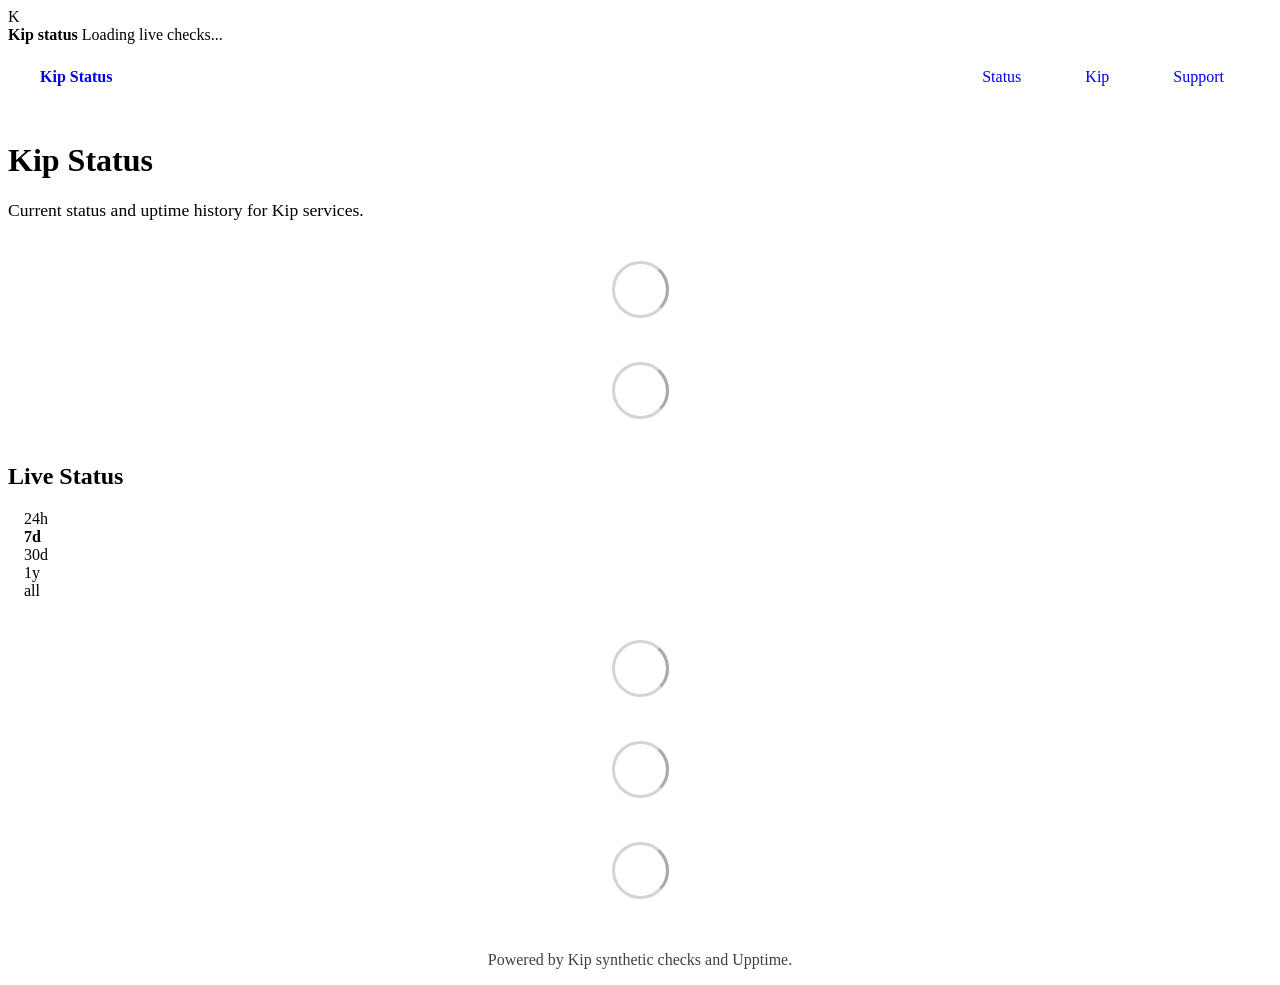
==== commit 3c4d4d0a: "deploy: 72f09ad5e1334c3e1b3340ebcc6608a62de1c7ed" ====
--- a/index.html
+++ b/index.html
@@ -1,4 +1,4 @@
-<!DOCTYPE html> <html lang=en> <head> <meta charset=utf-8> <meta content="width=device-width,initial-scale=1" name=viewport> <meta content=#333333 name=theme-color> <base href=/ > <link href=manifest.json rel=manifest crossorigin=use-credentials> <script>__SAPPER__={baseUrl:"",preloaded:[void 0,{}]};if('serviceWorker' in navigator)navigator.serviceWorker.register('/service-worker.js');(function(){try{eval("async function x(){}");var main="/client/client.0f50aecf.js"}catch(e){main="/client/legacy/client.ad168a30.js"};var s=document.createElement("script");try{new Function("if(0)import('')")();s.src=main;s.type="module";s.crossOrigin="use-credentials";}catch(e){s.src="/client/shimport@2.0.5.js";s.setAttribute("data-main",main);}document.head.appendChild(s);}());</script> <link href=client/client-31a52aa5.css rel=stylesheet><link href=client/createOctokit-a85f76c7.css rel=stylesheet><link href=client/index-b0b6455a.css rel=stylesheet> <title>Kip Status</title><script>document.documentElement.classList.add("kip-status-enhanced");</script> <link href=https://status.kip-ai.com/themes/light.css rel=stylesheet><link href=https://status.kip-ai.com/global.css rel=stylesheet><link href=https://raw.githubusercontent.com/upptime/upptime/master/assets/upptime-icon.svg rel=icon type=image/svg><link href=/logo-192.png rel=icon type=image/png><link href=https://status.kip-ai.com/kip-status.css rel=stylesheet> <link href=/client/client.0f50aecf.js rel=modulepreload as=script crossorigin=use-credentials><link href=/client/client-31a52aa5.css rel=preload as=style><link href=/client/index.3ff045f9.js rel=modulepreload as=script crossorigin=use-credentials><link href=/client/createOctokit.f210b609.js rel=modulepreload as=script crossorigin=use-credentials><link href=/client/inject_styles.803b7e80.js rel=modulepreload as=script crossorigin=use-credentials><link href=/client/createOctokit-a85f76c7.css rel=preload as=style><link href=/client/index-b0b6455a.css rel=preload as=style></head> <body> <div id=sapper> <div class=kip-status-app aria-live=polite id=kip-status-app> <div class=ks-loading> <div class=ks-mark aria-hidden=true>K</div> <div> <strong>Kip status</strong> <span>Loading live checks...</span> </div> </div> </div> <script src=https://status.kip-ai.com/kip-status.js></script> <nav class=svelte-a08hsz><div class="svelte-a08hsz container"><div><a class="svelte-a08hsz logo" href=https://status.kip-ai.com><img alt="" class=svelte-a08hsz src=https://app.kip-ai.com/favicon.svg> <div>Kip Status</div></a></div> <ul class=svelte-a08hsz><li><a class=svelte-a08hsz href=/ target=_self aria-current=page>Status</a> <li><a class=svelte-a08hsz href=https://app.kip-ai.com target=_self>Kip</a> <li><a class=svelte-a08hsz href=mailto:support@kip-ai.com target=_self>Support</a> </li> </ul></div> </nav> <main class=container> <header class=svelte-ngkazm><h1>Kip Status</h1> <p class="svelte-ngkazm lead">Current status and uptime history for Kip services.</header> <section class=svelte-8lnl4f><div class="svelte-68jxue loading"><svg class=svelte-68jxue height=38 stroke=#aaa width=38 xmlns=http://www.w3.org/2000/svg><g fill=none fill-rule=evenodd><g stroke-width=2 transform="translate(1 1)"><circle cx=18 cy=18 r=18 stroke-opacity=.5></circle><path d="M36 18c0-9.94-8.06-18-18-18"><animateTransform attributeName=transform dur=1s from="0 18 18" repeatCount=indefinite to="360 18 18" type=rotate></animateTransform></path></g></g></svg></div> </section> <section class=svelte-8lnl4f><div class="svelte-68jxue loading"><svg class=svelte-68jxue height=38 stroke=#aaa width=38 xmlns=http://www.w3.org/2000/svg><g fill=none fill-rule=evenodd><g stroke-width=2 transform="translate(1 1)"><circle cx=18 cy=18 r=18 stroke-opacity=.5></circle><path d="M36 18c0-9.94-8.06-18-18-18"><animateTransform attributeName=transform dur=1s from="0 18 18" repeatCount=indefinite to="360 18 18" type=rotate></animateTransform></path></g></g></svg></div> </section> <div class="svelte-fqsq6s f changed"><h2>Live Status</h2> <form class="svelte-fqsq6s f r"><div><input class=svelte-fqsq6s id=data_day name=d type=radio value=day><label class=svelte-fqsq6s for=data_day>24h</label></div> <div><input class=svelte-fqsq6s id=data_week name=d type=radio value=week checked><label class=svelte-fqsq6s for=data_week>7d</label></div> <div><input class=svelte-fqsq6s id=data_month name=d type=radio value=month><label class=svelte-fqsq6s for=data_month>30d</label></div> <div><input class=svelte-fqsq6s id=data_year name=d type=radio value=year><label class=svelte-fqsq6s for=data_year>1y</label></div> <div><input class=svelte-fqsq6s id=data_all name=d type=radio value=all><label class=svelte-fqsq6s for=data_all>all</label></div></form></div> <section class="svelte-fqsq6s live-status"><div class="svelte-68jxue loading"><svg class=svelte-68jxue height=38 stroke=#aaa width=38 xmlns=http://www.w3.org/2000/svg><g fill=none fill-rule=evenodd><g stroke-width=2 transform="translate(1 1)"><circle cx=18 cy=18 r=18 stroke-opacity=.5></circle><path d="M36 18c0-9.94-8.06-18-18-18"><animateTransform attributeName=transform dur=1s from="0 18 18" repeatCount=indefinite to="360 18 18" type=rotate></animateTransform></path></g></g></svg></div> </section> <section><div class="svelte-68jxue loading"><svg class=svelte-68jxue height=38 stroke=#aaa width=38 xmlns=http://www.w3.org/2000/svg><g fill=none fill-rule=evenodd><g stroke-width=2 transform="translate(1 1)"><circle cx=18 cy=18 r=18 stroke-opacity=.5></circle><path d="M36 18c0-9.94-8.06-18-18-18"><animateTransform attributeName=transform dur=1s from="0 18 18" repeatCount=indefinite to="360 18 18" type=rotate></animateTransform></path></g></g></svg></div> </section> <section><div class="svelte-68jxue loading"><svg class=svelte-68jxue height=38 stroke=#aaa width=38 xmlns=http://www.w3.org/2000/svg><g fill=none fill-rule=evenodd><g stroke-width=2 transform="translate(1 1)"><circle cx=18 cy=18 r=18 stroke-opacity=.5></circle><path d="M36 18c0-9.94-8.06-18-18-18"><animateTransform attributeName=transform dur=1s from="0 18 18" repeatCount=indefinite to="360 18 18" type=rotate></animateTransform></path></g></g></svg></div></section></main> <footer class=svelte-jbr799><p>Powered by Kip synthetic checks and Upptime.</p> </footer></div> <script> try {
+<!DOCTYPE html> <html lang=en> <head> <meta charset=utf-8> <meta content="width=device-width,initial-scale=1" name=viewport> <meta content=#333333 name=theme-color> <base href=/ > <link href=manifest.json rel=manifest crossorigin=use-credentials> <script>__SAPPER__={baseUrl:"",preloaded:[void 0,{}]};if('serviceWorker' in navigator)navigator.serviceWorker.register('/service-worker.js');(function(){try{eval("async function x(){}");var main="/client/client.bcdf3b43.js"}catch(e){main="/client/legacy/client.fc7a430c.js"};var s=document.createElement("script");try{new Function("if(0)import('')")();s.src=main;s.type="module";s.crossOrigin="use-credentials";}catch(e){s.src="/client/shimport@2.0.5.js";s.setAttribute("data-main",main);}document.head.appendChild(s);}());</script> <link href=client/client-31a52aa5.css rel=stylesheet><link href=client/createOctokit-a85f76c7.css rel=stylesheet><link href=client/index-b0b6455a.css rel=stylesheet> <title>Kip Status</title><script>document.documentElement.classList.add("kip-status-enhanced");</script> <link href=https://status.kip-ai.com/themes/light.css rel=stylesheet><link href=https://status.kip-ai.com/global.css rel=stylesheet><link href=https://raw.githubusercontent.com/upptime/upptime/master/assets/upptime-icon.svg rel=icon type=image/svg><link href=/logo-192.png rel=icon type=image/png><link href=https://status.kip-ai.com/kip-status.css rel=stylesheet> <link href=/client/client.bcdf3b43.js rel=modulepreload as=script crossorigin=use-credentials><link href=/client/client-31a52aa5.css rel=preload as=style><link href=/client/index.1bd0dacc.js rel=modulepreload as=script crossorigin=use-credentials><link href=/client/createOctokit.c453bd2e.js rel=modulepreload as=script crossorigin=use-credentials><link href=/client/inject_styles.803b7e80.js rel=modulepreload as=script crossorigin=use-credentials><link href=/client/createOctokit-a85f76c7.css rel=preload as=style><link href=/client/index-b0b6455a.css rel=preload as=style></head> <body> <div id=sapper> <div class=kip-status-app aria-live=polite id=kip-status-app> <div class=ks-loading> <div class=ks-mark aria-hidden=true>K</div> <div> <strong>Kip status</strong> <span>Loading live checks...</span> </div> </div> </div> <script src=https://status.kip-ai.com/kip-status.js></script> <nav class=svelte-a08hsz><div class="svelte-a08hsz container"><div><a class="svelte-a08hsz logo" href=https://status.kip-ai.com><img alt="" class=svelte-a08hsz src=https://app.kip-ai.com/favicon.svg> <div>Kip Status</div></a></div> <ul class=svelte-a08hsz><li><a class=svelte-a08hsz href=/ target=_self aria-current=page>Status</a> <li><a class=svelte-a08hsz href=https://app.kip-ai.com target=_self>Kip</a> <li><a class=svelte-a08hsz href=mailto:support@kip-ai.com target=_self>Support</a> </li> </ul></div> </nav> <main class=container> <header class=svelte-ngkazm><h1>Kip Status</h1> <p class="svelte-ngkazm lead">Current status and uptime history for Kip services.</header> <section class=svelte-8lnl4f><div class="svelte-68jxue loading"><svg class=svelte-68jxue height=38 stroke=#aaa width=38 xmlns=http://www.w3.org/2000/svg><g fill=none fill-rule=evenodd><g stroke-width=2 transform="translate(1 1)"><circle cx=18 cy=18 r=18 stroke-opacity=.5></circle><path d="M36 18c0-9.94-8.06-18-18-18"><animateTransform attributeName=transform dur=1s from="0 18 18" repeatCount=indefinite to="360 18 18" type=rotate></animateTransform></path></g></g></svg></div> </section> <section class=svelte-8lnl4f><div class="svelte-68jxue loading"><svg class=svelte-68jxue height=38 stroke=#aaa width=38 xmlns=http://www.w3.org/2000/svg><g fill=none fill-rule=evenodd><g stroke-width=2 transform="translate(1 1)"><circle cx=18 cy=18 r=18 stroke-opacity=.5></circle><path d="M36 18c0-9.94-8.06-18-18-18"><animateTransform attributeName=transform dur=1s from="0 18 18" repeatCount=indefinite to="360 18 18" type=rotate></animateTransform></path></g></g></svg></div> </section> <div class="svelte-fqsq6s f changed"><h2>Live Status</h2> <form class="svelte-fqsq6s f r"><div><input class=svelte-fqsq6s id=data_day name=d type=radio value=day><label class=svelte-fqsq6s for=data_day>24h</label></div> <div><input class=svelte-fqsq6s id=data_week name=d type=radio value=week checked><label class=svelte-fqsq6s for=data_week>7d</label></div> <div><input class=svelte-fqsq6s id=data_month name=d type=radio value=month><label class=svelte-fqsq6s for=data_month>30d</label></div> <div><input class=svelte-fqsq6s id=data_year name=d type=radio value=year><label class=svelte-fqsq6s for=data_year>1y</label></div> <div><input class=svelte-fqsq6s id=data_all name=d type=radio value=all><label class=svelte-fqsq6s for=data_all>all</label></div></form></div> <section class="svelte-fqsq6s live-status"><div class="svelte-68jxue loading"><svg class=svelte-68jxue height=38 stroke=#aaa width=38 xmlns=http://www.w3.org/2000/svg><g fill=none fill-rule=evenodd><g stroke-width=2 transform="translate(1 1)"><circle cx=18 cy=18 r=18 stroke-opacity=.5></circle><path d="M36 18c0-9.94-8.06-18-18-18"><animateTransform attributeName=transform dur=1s from="0 18 18" repeatCount=indefinite to="360 18 18" type=rotate></animateTransform></path></g></g></svg></div> </section> <section><div class="svelte-68jxue loading"><svg class=svelte-68jxue height=38 stroke=#aaa width=38 xmlns=http://www.w3.org/2000/svg><g fill=none fill-rule=evenodd><g stroke-width=2 transform="translate(1 1)"><circle cx=18 cy=18 r=18 stroke-opacity=.5></circle><path d="M36 18c0-9.94-8.06-18-18-18"><animateTransform attributeName=transform dur=1s from="0 18 18" repeatCount=indefinite to="360 18 18" type=rotate></animateTransform></path></g></g></svg></div> </section> <section><div class="svelte-68jxue loading"><svg class=svelte-68jxue height=38 stroke=#aaa width=38 xmlns=http://www.w3.org/2000/svg><g fill=none fill-rule=evenodd><g stroke-width=2 transform="translate(1 1)"><circle cx=18 cy=18 r=18 stroke-opacity=.5></circle><path d="M36 18c0-9.94-8.06-18-18-18"><animateTransform attributeName=transform dur=1s from="0 18 18" repeatCount=indefinite to="360 18 18" type=rotate></animateTransform></path></g></g></svg></div></section></main> <footer class=svelte-jbr799><p>Powered by Kip synthetic checks and Upptime.</p> </footer></div> <script> try {
         if (typeof window !== "undefined" && window.navigator && navigator.serviceWorker) {
           navigator.serviceWorker.getRegistrations().then(function (registrations) {
             for (let registration of registrations) {
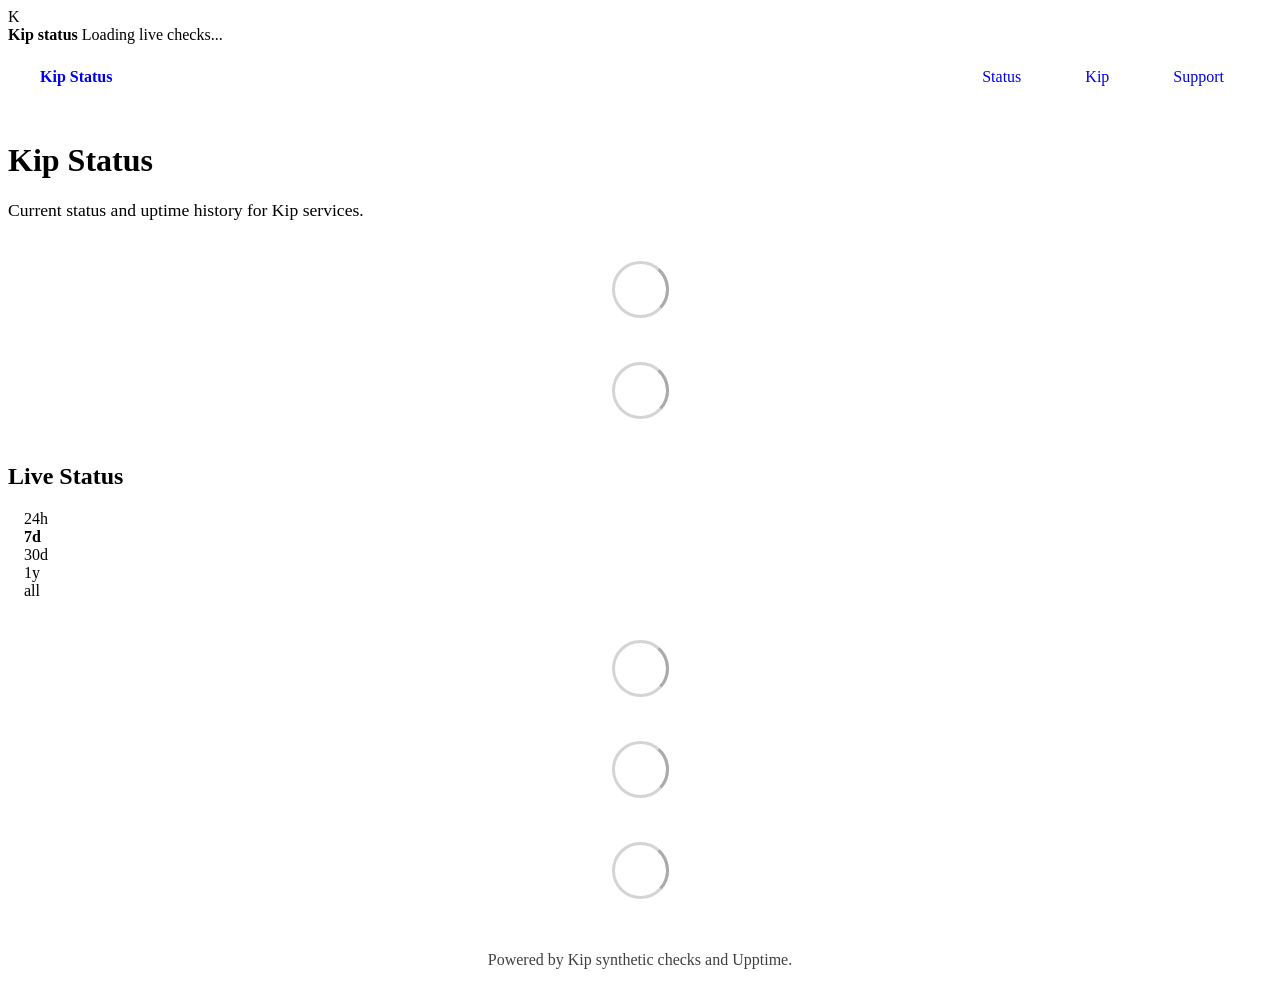
==== commit 52fb879f: "deploy: d6c27f148be777125112bcf0ce4b0e35388d3a2f" ====
--- a/index.html
+++ b/index.html
@@ -1,4 +1,4 @@
-<!DOCTYPE html> <html lang=en> <head> <meta charset=utf-8> <meta content="width=device-width,initial-scale=1" name=viewport> <meta content=#333333 name=theme-color> <base href=/ > <link href=manifest.json rel=manifest crossorigin=use-credentials> <script>__SAPPER__={baseUrl:"",preloaded:[void 0,{}]};if('serviceWorker' in navigator)navigator.serviceWorker.register('/service-worker.js');(function(){try{eval("async function x(){}");var main="/client/client.bcdf3b43.js"}catch(e){main="/client/legacy/client.fc7a430c.js"};var s=document.createElement("script");try{new Function("if(0)import('')")();s.src=main;s.type="module";s.crossOrigin="use-credentials";}catch(e){s.src="/client/shimport@2.0.5.js";s.setAttribute("data-main",main);}document.head.appendChild(s);}());</script> <link href=client/client-31a52aa5.css rel=stylesheet><link href=client/createOctokit-a85f76c7.css rel=stylesheet><link href=client/index-b0b6455a.css rel=stylesheet> <title>Kip Status</title><script>document.documentElement.classList.add("kip-status-enhanced");</script> <link href=https://status.kip-ai.com/themes/light.css rel=stylesheet><link href=https://status.kip-ai.com/global.css rel=stylesheet><link href=https://raw.githubusercontent.com/upptime/upptime/master/assets/upptime-icon.svg rel=icon type=image/svg><link href=/logo-192.png rel=icon type=image/png><link href=https://status.kip-ai.com/kip-status.css rel=stylesheet> <link href=/client/client.bcdf3b43.js rel=modulepreload as=script crossorigin=use-credentials><link href=/client/client-31a52aa5.css rel=preload as=style><link href=/client/index.1bd0dacc.js rel=modulepreload as=script crossorigin=use-credentials><link href=/client/createOctokit.c453bd2e.js rel=modulepreload as=script crossorigin=use-credentials><link href=/client/inject_styles.803b7e80.js rel=modulepreload as=script crossorigin=use-credentials><link href=/client/createOctokit-a85f76c7.css rel=preload as=style><link href=/client/index-b0b6455a.css rel=preload as=style></head> <body> <div id=sapper> <div class=kip-status-app aria-live=polite id=kip-status-app> <div class=ks-loading> <div class=ks-mark aria-hidden=true>K</div> <div> <strong>Kip status</strong> <span>Loading live checks...</span> </div> </div> </div> <script src=https://status.kip-ai.com/kip-status.js></script> <nav class=svelte-a08hsz><div class="svelte-a08hsz container"><div><a class="svelte-a08hsz logo" href=https://status.kip-ai.com><img alt="" class=svelte-a08hsz src=https://app.kip-ai.com/favicon.svg> <div>Kip Status</div></a></div> <ul class=svelte-a08hsz><li><a class=svelte-a08hsz href=/ target=_self aria-current=page>Status</a> <li><a class=svelte-a08hsz href=https://app.kip-ai.com target=_self>Kip</a> <li><a class=svelte-a08hsz href=mailto:support@kip-ai.com target=_self>Support</a> </li> </ul></div> </nav> <main class=container> <header class=svelte-ngkazm><h1>Kip Status</h1> <p class="svelte-ngkazm lead">Current status and uptime history for Kip services.</header> <section class=svelte-8lnl4f><div class="svelte-68jxue loading"><svg class=svelte-68jxue height=38 stroke=#aaa width=38 xmlns=http://www.w3.org/2000/svg><g fill=none fill-rule=evenodd><g stroke-width=2 transform="translate(1 1)"><circle cx=18 cy=18 r=18 stroke-opacity=.5></circle><path d="M36 18c0-9.94-8.06-18-18-18"><animateTransform attributeName=transform dur=1s from="0 18 18" repeatCount=indefinite to="360 18 18" type=rotate></animateTransform></path></g></g></svg></div> </section> <section class=svelte-8lnl4f><div class="svelte-68jxue loading"><svg class=svelte-68jxue height=38 stroke=#aaa width=38 xmlns=http://www.w3.org/2000/svg><g fill=none fill-rule=evenodd><g stroke-width=2 transform="translate(1 1)"><circle cx=18 cy=18 r=18 stroke-opacity=.5></circle><path d="M36 18c0-9.94-8.06-18-18-18"><animateTransform attributeName=transform dur=1s from="0 18 18" repeatCount=indefinite to="360 18 18" type=rotate></animateTransform></path></g></g></svg></div> </section> <div class="svelte-fqsq6s f changed"><h2>Live Status</h2> <form class="svelte-fqsq6s f r"><div><input class=svelte-fqsq6s id=data_day name=d type=radio value=day><label class=svelte-fqsq6s for=data_day>24h</label></div> <div><input class=svelte-fqsq6s id=data_week name=d type=radio value=week checked><label class=svelte-fqsq6s for=data_week>7d</label></div> <div><input class=svelte-fqsq6s id=data_month name=d type=radio value=month><label class=svelte-fqsq6s for=data_month>30d</label></div> <div><input class=svelte-fqsq6s id=data_year name=d type=radio value=year><label class=svelte-fqsq6s for=data_year>1y</label></div> <div><input class=svelte-fqsq6s id=data_all name=d type=radio value=all><label class=svelte-fqsq6s for=data_all>all</label></div></form></div> <section class="svelte-fqsq6s live-status"><div class="svelte-68jxue loading"><svg class=svelte-68jxue height=38 stroke=#aaa width=38 xmlns=http://www.w3.org/2000/svg><g fill=none fill-rule=evenodd><g stroke-width=2 transform="translate(1 1)"><circle cx=18 cy=18 r=18 stroke-opacity=.5></circle><path d="M36 18c0-9.94-8.06-18-18-18"><animateTransform attributeName=transform dur=1s from="0 18 18" repeatCount=indefinite to="360 18 18" type=rotate></animateTransform></path></g></g></svg></div> </section> <section><div class="svelte-68jxue loading"><svg class=svelte-68jxue height=38 stroke=#aaa width=38 xmlns=http://www.w3.org/2000/svg><g fill=none fill-rule=evenodd><g stroke-width=2 transform="translate(1 1)"><circle cx=18 cy=18 r=18 stroke-opacity=.5></circle><path d="M36 18c0-9.94-8.06-18-18-18"><animateTransform attributeName=transform dur=1s from="0 18 18" repeatCount=indefinite to="360 18 18" type=rotate></animateTransform></path></g></g></svg></div> </section> <section><div class="svelte-68jxue loading"><svg class=svelte-68jxue height=38 stroke=#aaa width=38 xmlns=http://www.w3.org/2000/svg><g fill=none fill-rule=evenodd><g stroke-width=2 transform="translate(1 1)"><circle cx=18 cy=18 r=18 stroke-opacity=.5></circle><path d="M36 18c0-9.94-8.06-18-18-18"><animateTransform attributeName=transform dur=1s from="0 18 18" repeatCount=indefinite to="360 18 18" type=rotate></animateTransform></path></g></g></svg></div></section></main> <footer class=svelte-jbr799><p>Powered by Kip synthetic checks and Upptime.</p> </footer></div> <script> try {
+<!DOCTYPE html> <html lang=en> <head> <meta charset=utf-8> <meta content="width=device-width,initial-scale=1" name=viewport> <meta content=#333333 name=theme-color> <base href=/ > <link href=manifest.json rel=manifest crossorigin=use-credentials> <script>__SAPPER__={baseUrl:"",preloaded:[void 0,{}]};if('serviceWorker' in navigator)navigator.serviceWorker.register('/service-worker.js');(function(){try{eval("async function x(){}");var main="/client/client.bcdf3b43.js"}catch(e){main="/client/legacy/client.3ca722c6.js"};var s=document.createElement("script");try{new Function("if(0)import('')")();s.src=main;s.type="module";s.crossOrigin="use-credentials";}catch(e){s.src="/client/shimport@2.0.5.js";s.setAttribute("data-main",main);}document.head.appendChild(s);}());</script> <link href=client/client-31a52aa5.css rel=stylesheet><link href=client/createOctokit-a85f76c7.css rel=stylesheet><link href=client/index-b0b6455a.css rel=stylesheet> <title>Kip Status</title><script>document.documentElement.classList.add("kip-status-enhanced");</script> <link href=https://status.kip-ai.com/themes/light.css rel=stylesheet><link href=https://status.kip-ai.com/global.css rel=stylesheet><link href=https://raw.githubusercontent.com/upptime/upptime/master/assets/upptime-icon.svg rel=icon type=image/svg><link href=/logo-192.png rel=icon type=image/png><link href=https://status.kip-ai.com/kip-status.css rel=stylesheet> <link href=/client/client.bcdf3b43.js rel=modulepreload as=script crossorigin=use-credentials><link href=/client/client-31a52aa5.css rel=preload as=style><link href=/client/index.1bd0dacc.js rel=modulepreload as=script crossorigin=use-credentials><link href=/client/createOctokit.c453bd2e.js rel=modulepreload as=script crossorigin=use-credentials><link href=/client/inject_styles.803b7e80.js rel=modulepreload as=script crossorigin=use-credentials><link href=/client/createOctokit-a85f76c7.css rel=preload as=style><link href=/client/index-b0b6455a.css rel=preload as=style></head> <body> <div id=sapper> <div class=kip-status-app aria-live=polite id=kip-status-app> <div class=ks-loading> <div class=ks-mark aria-hidden=true>K</div> <div> <strong>Kip status</strong> <span>Loading live checks...</span> </div> </div> </div> <script src=https://status.kip-ai.com/kip-status.js></script> <nav class=svelte-a08hsz><div class="svelte-a08hsz container"><div><a class="svelte-a08hsz logo" href=https://status.kip-ai.com><img alt="" class=svelte-a08hsz src=https://app.kip-ai.com/favicon.svg> <div>Kip Status</div></a></div> <ul class=svelte-a08hsz><li><a class=svelte-a08hsz href=/ target=_self aria-current=page>Status</a> <li><a class=svelte-a08hsz href=https://app.kip-ai.com target=_self>Kip</a> <li><a class=svelte-a08hsz href=mailto:support@kip-ai.com target=_self>Support</a> </li> </ul></div> </nav> <main class=container> <header class=svelte-ngkazm><h1>Kip Status</h1> <p class="svelte-ngkazm lead">Current status and uptime history for Kip services.</header> <section class=svelte-8lnl4f><div class="svelte-68jxue loading"><svg class=svelte-68jxue height=38 stroke=#aaa width=38 xmlns=http://www.w3.org/2000/svg><g fill=none fill-rule=evenodd><g stroke-width=2 transform="translate(1 1)"><circle cx=18 cy=18 r=18 stroke-opacity=.5></circle><path d="M36 18c0-9.94-8.06-18-18-18"><animateTransform attributeName=transform dur=1s from="0 18 18" repeatCount=indefinite to="360 18 18" type=rotate></animateTransform></path></g></g></svg></div> </section> <section class=svelte-8lnl4f><div class="svelte-68jxue loading"><svg class=svelte-68jxue height=38 stroke=#aaa width=38 xmlns=http://www.w3.org/2000/svg><g fill=none fill-rule=evenodd><g stroke-width=2 transform="translate(1 1)"><circle cx=18 cy=18 r=18 stroke-opacity=.5></circle><path d="M36 18c0-9.94-8.06-18-18-18"><animateTransform attributeName=transform dur=1s from="0 18 18" repeatCount=indefinite to="360 18 18" type=rotate></animateTransform></path></g></g></svg></div> </section> <div class="svelte-fqsq6s f changed"><h2>Live Status</h2> <form class="svelte-fqsq6s f r"><div><input class=svelte-fqsq6s id=data_day name=d type=radio value=day><label class=svelte-fqsq6s for=data_day>24h</label></div> <div><input class=svelte-fqsq6s id=data_week name=d type=radio value=week checked><label class=svelte-fqsq6s for=data_week>7d</label></div> <div><input class=svelte-fqsq6s id=data_month name=d type=radio value=month><label class=svelte-fqsq6s for=data_month>30d</label></div> <div><input class=svelte-fqsq6s id=data_year name=d type=radio value=year><label class=svelte-fqsq6s for=data_year>1y</label></div> <div><input class=svelte-fqsq6s id=data_all name=d type=radio value=all><label class=svelte-fqsq6s for=data_all>all</label></div></form></div> <section class="svelte-fqsq6s live-status"><div class="svelte-68jxue loading"><svg class=svelte-68jxue height=38 stroke=#aaa width=38 xmlns=http://www.w3.org/2000/svg><g fill=none fill-rule=evenodd><g stroke-width=2 transform="translate(1 1)"><circle cx=18 cy=18 r=18 stroke-opacity=.5></circle><path d="M36 18c0-9.94-8.06-18-18-18"><animateTransform attributeName=transform dur=1s from="0 18 18" repeatCount=indefinite to="360 18 18" type=rotate></animateTransform></path></g></g></svg></div> </section> <section><div class="svelte-68jxue loading"><svg class=svelte-68jxue height=38 stroke=#aaa width=38 xmlns=http://www.w3.org/2000/svg><g fill=none fill-rule=evenodd><g stroke-width=2 transform="translate(1 1)"><circle cx=18 cy=18 r=18 stroke-opacity=.5></circle><path d="M36 18c0-9.94-8.06-18-18-18"><animateTransform attributeName=transform dur=1s from="0 18 18" repeatCount=indefinite to="360 18 18" type=rotate></animateTransform></path></g></g></svg></div> </section> <section><div class="svelte-68jxue loading"><svg class=svelte-68jxue height=38 stroke=#aaa width=38 xmlns=http://www.w3.org/2000/svg><g fill=none fill-rule=evenodd><g stroke-width=2 transform="translate(1 1)"><circle cx=18 cy=18 r=18 stroke-opacity=.5></circle><path d="M36 18c0-9.94-8.06-18-18-18"><animateTransform attributeName=transform dur=1s from="0 18 18" repeatCount=indefinite to="360 18 18" type=rotate></animateTransform></path></g></g></svg></div></section></main> <footer class=svelte-jbr799><p>Powered by Kip synthetic checks and Upptime.</p> </footer></div> <script> try {
         if (typeof window !== "undefined" && window.navigator && navigator.serviceWorker) {
           navigator.serviceWorker.getRegistrations().then(function (registrations) {
             for (let registration of registrations) {
